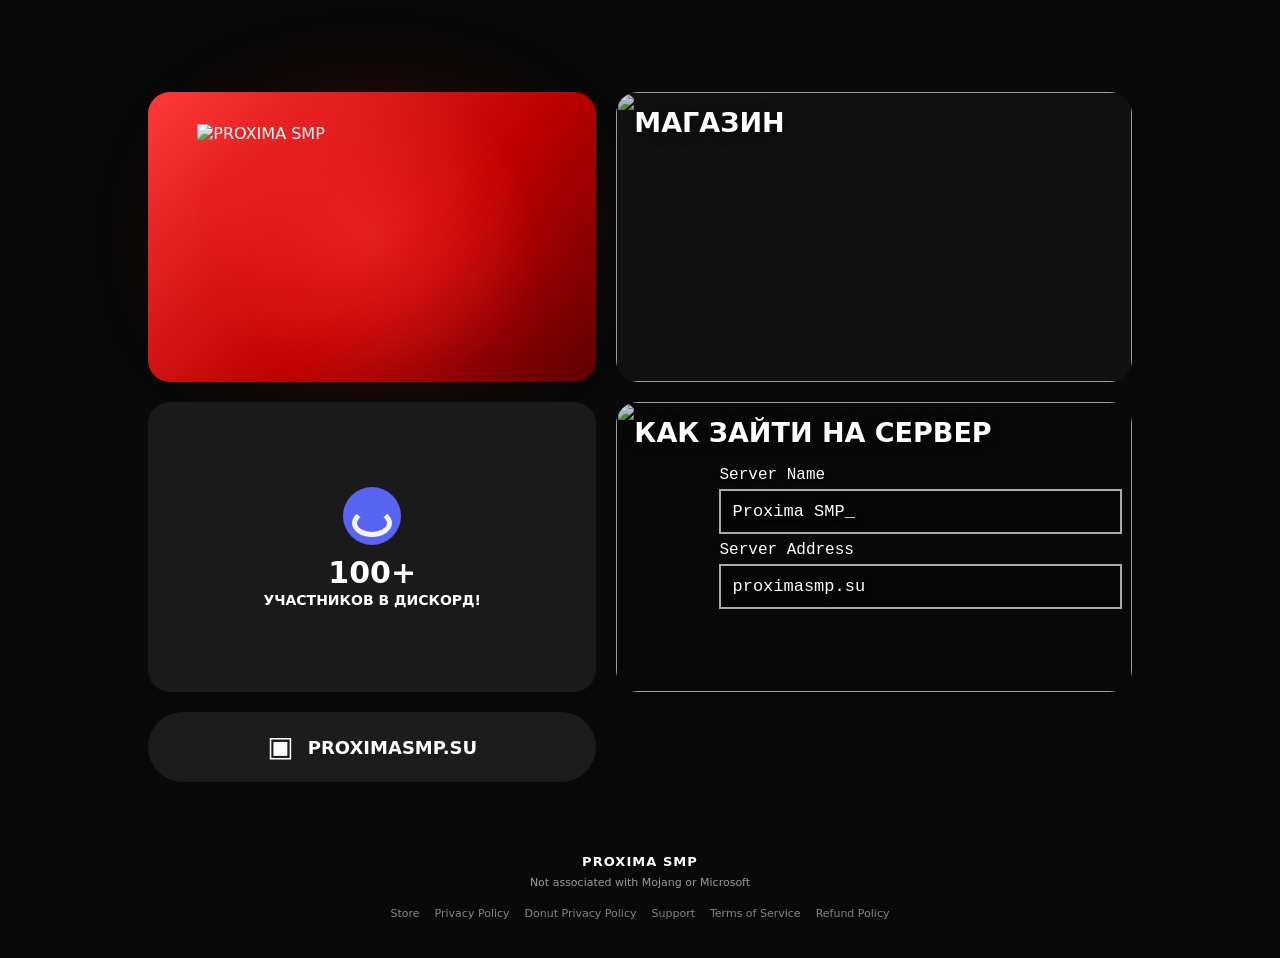
==== index.html @ 1c4277fa "Add files via upload" ====
<!doctype html>
<html lang="ru">
<head>
  <meta charset="UTF-8">
  <meta name="viewport" content="width=device-width, initial-scale=1.0">
  <title>PROXIMA SMP</title>
  <meta name="description" content="PROXIMA SMP — Minecraft сервер">
  <link rel="stylesheet" href="styles.css">
</head>
<body>
  <main class="page">
    <section class="grid">

      <a class="card brand-card" href="https://proximasmp.su" target="_blank" rel="noopener">
        <div class="brand-glow"></div>
        <img src="assets/planet.png" alt="PROXIMA SMP">
      </a>

      <a class="card store-card" href="https://boltovka.millida.trade" target="_blank" rel="noopener">
        <span class="tooltip">ПЕРЕЙТИ В МАГАЗИН</span>
        <img src="assets/store-bg.jpg" alt="">
        <div class="card-title">МАГАЗИН</div>
      </a>

      <a class="card discord-card" href="#" id="discordLink">
        <span class="tooltip">ЗАЙТИ В НАШ DISCORD</span>
        <div class="discord-icon">●</div>
        <div class="discord-number">100+</div>
        <div class="discord-text">УЧАСТНИКОВ В ДИСКОРД!</div>
      </a>

      <a class="copy-card" href="#" id="copyIp">
        <span class="tooltip">СКОПИРОВАТЬ IP СЕРВЕРА</span>
        <span class="copy-icon">▣</span>
        <span>PROXIMASMP.SU</span>
      </a>

      <a class="card join-card" href="https://www.youtube.com/" target="_blank" rel="noopener" id="joinLink">
        <span class="tooltip">КАК ЗАЙТИ НА СЕРВЕР</span>
        <img src="assets/join-bg.jpg" alt="">
        <div class="card-title">КАК ЗАЙТИ НА СЕРВЕР</div>
        <div class="join-overlay">
          <div class="minecraft-label">Server Name</div>
          <div class="minecraft-input">Proxima SMP_</div>
          <div class="minecraft-label">Server Address</div>
          <div class="minecraft-input">proximasmp.su</div>
        </div>
      </a>

    </section>

    <footer>
      <div class="footer-title">PROXIMA SMP</div>
      <div class="disclaimer">Not associated with Mojang or Microsoft</div>
      <nav>
        <a href="https://boltovka.millida.trade" target="_blank" rel="noopener">Store</a>
        <a href="#" onclick="return false;">Privacy Policy</a>
        <a href="#" onclick="return false;">Donut Privacy Policy</a>
        <a href="#" onclick="return false;">Support</a>
        <a href="#" onclick="return false;">Terms of Service</a>
        <a href="#" onclick="return false;">Refund Policy</a>
      </nav>
    </footer>
  </main>

  <div class="toast" id="toast">IP СКОПИРОВАН</div>
  <script src="script.js"></script>
</body>
</html>
---- styles.css ----
*{box-sizing:border-box}
html{scroll-behavior:smooth}
body{
  margin:0;
  min-height:100vh;
  background:#090909;
  color:#fff;
  font-family:Inter,ui-sans-serif,system-ui,-apple-system,BlinkMacSystemFont,"Segoe UI",sans-serif;
}
.page{
  width:min(984px,calc(100% - 32px));
  margin:0 auto;
  padding:92px 0 28px;
}
.grid{
  display:grid;
  grid-template-columns:1fr 1.15fr;
  gap:20px;
}
.card,.copy-card{
  position:relative;
  overflow:visible;
  border-radius:22px;
  text-decoration:none;
  color:#fff;
  transition:transform .22s ease,filter .22s ease,box-shadow .22s ease;
}
.card:hover,.copy-card:hover{
  transform:translateY(-4px);
  filter:brightness(1.06);
}
.card:hover .tooltip,.copy-card:hover .tooltip{
  opacity:1;
  transform:translate(-50%,0) scale(1);
}
.tooltip{
  position:absolute;
  z-index:20;
  left:50%;
  top:-48px;
  padding:10px 16px;
  border-radius:12px;
  background:#171717;
  border:1px solid rgba(255,255,255,.08);
  box-shadow:0 10px 30px rgba(0,0,0,.45);
  white-space:nowrap;
  font-size:13px;
  font-weight:800;
  letter-spacing:.02em;
  opacity:0;
  transform:translate(-50%,8px) scale(.96);
  pointer-events:none;
  transition:opacity .18s ease,transform .18s ease;
}
.tooltip:after{
  content:"";
  position:absolute;
  left:50%;
  bottom:-6px;
  width:11px;
  height:11px;
  background:#171717;
  border-right:1px solid rgba(255,255,255,.08);
  border-bottom:1px solid rgba(255,255,255,.08);
  transform:translateX(-50%) rotate(45deg);
}
.brand-card{
  height:290px;
  background:linear-gradient(135deg,#ff3b3b,#b90000 58%,#5c0000);
  display:flex;
  align-items:center;
  justify-content:center;
}
.brand-card:after{
  content:"";
  position:absolute;
  inset:0;
  border-radius:22px;
  background:radial-gradient(circle at 50% 50%,rgba(255,80,80,.35),transparent 62%);
  pointer-events:none;
}
.brand-glow{
  position:absolute;
  width:70%;
  height:70%;
  border-radius:50%;
  background:rgba(255,0,0,.35);
  filter:blur(60px);
}
.brand-card img{
  position:relative;
  width:78%;
  height:78%;
  object-fit:contain;
  z-index:1;
}
.store-card{
  height:290px;
  background:#111;
}
.store-card img,.join-card img{
  width:100%;
  height:100%;
  object-fit:cover;
  display:block;
  border-radius:22px;
  filter:brightness(.82);
}
.card-title{
  position:absolute;
  top:17px;
  left:18px;
  font-size:27px;
  line-height:1;
  font-weight:850;
  text-shadow:0 2px 12px rgba(0,0,0,.65);
}
.discord-card{
  height:290px;
  background:#1a1a1a;
  display:flex;
  flex-direction:column;
  align-items:center;
  justify-content:center;
  text-align:center;
}
.discord-icon{
  width:58px;height:58px;
  border-radius:50%;
  background:#5865f2;
  display:grid;
  place-items:center;
  font-size:0;
  margin-bottom:10px;
}
.discord-icon:after{
  content:"";
  width:30px;height:18px;
  border-radius:50%;
  border:5px solid white;
  border-top-color:transparent;
  opacity:.95;
}
.discord-number{font-size:30px;font-weight:900}
.discord-text{font-size:14px;font-weight:700;margin-top:2px}
.copy-card{
  height:70px;
  background:#1c1c1c;
  border-radius:35px;
  grid-column:1;
  display:flex;
  align-items:center;
  justify-content:center;
  gap:14px;
  font-size:18px;
  font-weight:850;
}
.copy-icon{font-size:28px;line-height:1}
.join-card{
  grid-column:2;
  grid-row:2;
  height:290px;
}
.join-overlay{
  position:absolute;
  left:20%;
  right:2%;
  top:57px;
  font-family:monospace;
  text-shadow:0 2px 5px #000;
}
.minecraft-label{
  font-size:16px;
  margin:7px 0 5px;
}
.minecraft-input{
  height:45px;
  padding:9px 11px;
  border:2px solid #aaa;
  background:#050505;
  font-size:17px;
  display:flex;
  align-items:center;
}
footer{
  text-align:center;
  padding:72px 0 10px;
  color:#9a9a9a;
}
.footer-title{
  color:#fff;
  font-size:13px;
  font-weight:800;
  letter-spacing:.08em;
}
.disclaimer{
  margin-top:7px;
  font-size:11px;
}
footer nav{
  margin-top:18px;
  display:flex;
  flex-wrap:wrap;
  justify-content:center;
  gap:7px 15px;
}
footer a{
  color:#858585;
  font-size:11px;
  text-decoration:none;
  transition:color .18s ease;
}
footer a:hover{color:#fff}
.toast{
  position:fixed;
  left:50%;
  bottom:24px;
  transform:translate(-50%,20px);
  padding:11px 16px;
  border-radius:12px;
  background:#191919;
  border:1px solid rgba(255,255,255,.08);
  opacity:0;
  pointer-events:none;
  transition:.2s ease;
  font-size:12px;
  font-weight:800;
}
.toast.show{opacity:1;transform:translate(-50%,0)}
@media(max-width:760px){
  .page{padding-top:48px;width:min(100% - 22px,520px)}
  .grid{grid-template-columns:1fr;gap:14px}
  .brand-card,.store-card,.discord-card,.join-card{height:240px}
  .copy-card{grid-column:auto;height:62px}
  .join-card{grid-column:auto;grid-row:auto}
  .card-title{font-size:23px}
  .tooltip{top:-43px;font-size:11px}
  .join-overlay{left:12%;right:4%}
}
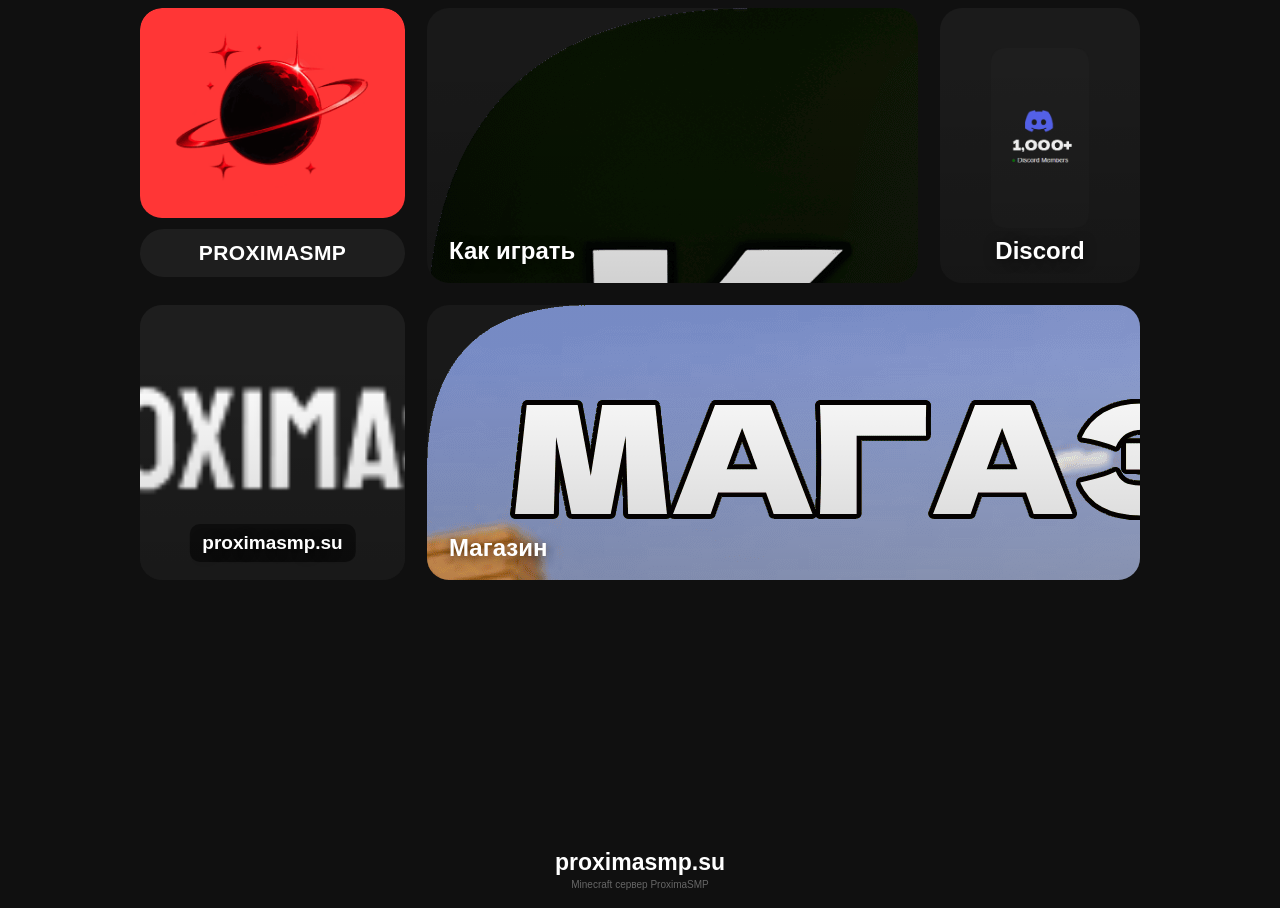
==== commit 83588b48: "Add files via upload" ====
--- a/index.html
+++ b/index.html
@@ -3,67 +3,82 @@
 <head>
   <meta charset="UTF-8">
   <meta name="viewport" content="width=device-width, initial-scale=1.0">
-  <title>PROXIMA SMP</title>
-  <meta name="description" content="PROXIMA SMP — Minecraft сервер">
-  <link rel="stylesheet" href="styles.css">
+  <title>ProximaSMP</title>
+  <meta name="description" content="ProximaSMP — Minecraft сервер">
+  <link rel="stylesheet" href="style.css">
 </head>
 <body>
   <main class="page">
     <section class="grid">
+      <!-- Логотип/ава: НЕ кликабельная -->
+      <div class="avatar-card">
+        <img src="assets/avatar.png" alt="ProximaSMP" class="avatar">
+        <div class="server-name">PROXIMASMP</div>
+      </div>
 
-      <a class="card brand-card" href="https://proximasmp.su" target="_blank" rel="noopener">
-        <div class="brand-glow"></div>
-        <img src="assets/planet.png" alt="PROXIMA SMP">
+      <!-- Как играть -->
+      <a class="card wide hover-card" href="https://www.youtube.com/@proximamc" target="_blank" rel="noopener">
+        <img src="assets/how-to-play.png" alt="Как играть">
+        <span class="hover-comment">▶ Как играть на ProximaSMP</span>
+        <span class="card-title">Как играть</span>
       </a>
 
-      <a class="card store-card" href="https://boltovka.millida.trade" target="_blank" rel="noopener">
-        <span class="tooltip">ПЕРЕЙТИ В МАГАЗИН</span>
-        <img src="assets/store-bg.jpg" alt="">
-        <div class="card-title">МАГАЗИН</div>
+      <!-- Discord -->
+      <a class="card discord-card hover-card" href="https://discord.gg/3hXqDZ5uQR" target="_blank" rel="noopener">
+        <img src="assets/discord.png" alt="Discord">
+        <span class="hover-comment">💬 Присоединиться к Discord</span>
+        <span class="discord-label">Discord</span>
       </a>
 
-      <a class="card discord-card" href="#" id="discordLink">
-        <span class="tooltip">ЗАЙТИ В НАШ DISCORD</span>
-        <div class="discord-icon">●</div>
-        <div class="discord-number">100+</div>
-        <div class="discord-text">УЧАСТНИКОВ В ДИСКОРД!</div>
+      <!-- IP / копирование -->
+      <button class="card ip-card hover-card" id="copyIp" type="button" aria-label="Скопировать IP ProximaSMP">
+        <img src="assets/ip.png" alt="Скопировать IP">
+        <span class="hover-comment">📋 Нажми, чтобы скопировать IP</span>
+        <span class="copy-status" id="copyStatus">proximasmp.su</span>
+      </button>
+
+      <!-- Магазин -->
+      <a class="card shop-card hover-card" href="shop.html">
+        <img src="assets/shop.png" alt="Магазин ProximaSMP">
+        <span class="hover-comment">🛒 Открыть магазин</span>
+        <span class="card-title">Магазин</span>
       </a>
-
-      <a class="copy-card" href="#" id="copyIp">
-        <span class="tooltip">СКОПИРОВАТЬ IP СЕРВЕРА</span>
-        <span class="copy-icon">▣</span>
-        <span>PROXIMASMP.SU</span>
-      </a>
-
-      <a class="card join-card" href="https://www.youtube.com/" target="_blank" rel="noopener" id="joinLink">
-        <span class="tooltip">КАК ЗАЙТИ НА СЕРВЕР</span>
-        <img src="assets/join-bg.jpg" alt="">
-        <div class="card-title">КАК ЗАЙТИ НА СЕРВЕР</div>
-        <div class="join-overlay">
-          <div class="minecraft-label">Server Name</div>
-          <div class="minecraft-input">Proxima SMP_</div>
-          <div class="minecraft-label">Server Address</div>
-          <div class="minecraft-input">proximasmp.su</div>
-        </div>
-      </a>
-
     </section>
 
     <footer>
-      <div class="footer-title">PROXIMA SMP</div>
-      <div class="disclaimer">Not associated with Mojang or Microsoft</div>
-      <nav>
-        <a href="https://boltovka.millida.trade" target="_blank" rel="noopener">Store</a>
-        <a href="#" onclick="return false;">Privacy Policy</a>
-        <a href="#" onclick="return false;">Donut Privacy Policy</a>
-        <a href="#" onclick="return false;">Support</a>
-        <a href="#" onclick="return false;">Terms of Service</a>
-        <a href="#" onclick="return false;">Refund Policy</a>
-      </nav>
+      <div class="footer-brand">proximasmp.su</div>
+      <div class="footer-note">Minecraft сервер ProximaSMP</div>
     </footer>
   </main>
 
-  <div class="toast" id="toast">IP СКОПИРОВАН</div>
-  <script src="script.js"></script>
+  <script>
+    const button = document.getElementById('copyIp');
+    const status = document.getElementById('copyStatus');
+
+    button.addEventListener('click', async () => {
+      const ip = 'proximasmp.su';
+      try {
+        await navigator.clipboard.writeText(ip);
+        status.textContent = 'Скопировано ✓';
+        button.classList.add('copied');
+      } catch {
+        // Fallback for browsers where Clipboard API is unavailable.
+        const area = document.createElement('textarea');
+        area.value = ip;
+        area.style.position = 'fixed';
+        area.style.opacity = '0';
+        document.body.appendChild(area);
+        area.select();
+        document.execCommand('copy');
+        area.remove();
+        status.textContent = 'Скопировано ✓';
+        button.classList.add('copied');
+      }
+      setTimeout(() => {
+        status.textContent = ip;
+        button.classList.remove('copied');
+      }, 1800);
+    });
+  </script>
 </body>
 </html>
--- a/style.css
+++ b/style.css
@@ -0,0 +1,319 @@
+* {
+  box-sizing: border-box;
+}
+
+:root {
+  --bg: #101010;
+  --panel: #1b1b1b;
+  --text: #fff;
+  --muted: #8c8c8c;
+  --radius: 22px;
+}
+
+html, body {
+  margin: 0;
+  min-height: 100%;
+  background: var(--bg);
+  color: var(--text);
+  font-family: Arial, Helvetica, sans-serif;
+}
+
+body {
+  overflow-x: hidden;
+}
+
+.page {
+  width: min(1000px, calc(100% - 32px));
+  margin: 8px auto 0;
+  min-height: 100vh;
+  display: flex;
+  flex-direction: column;
+}
+
+.grid {
+  display: grid;
+  grid-template-columns: 265px 1fr 200px;
+  grid-template-rows: 275px 275px;
+  gap: 22px;
+}
+
+.card,
+.avatar-card {
+  position: relative;
+  overflow: hidden;
+  border-radius: var(--radius);
+}
+
+.card {
+  display: block;
+  border: 0;
+  padding: 0;
+  cursor: pointer;
+  background: #191919;
+  color: #fff;
+  text-decoration: none;
+}
+
+.avatar-card {
+  background: transparent;
+}
+
+.avatar {
+  display: block;
+  width: 100%;
+  height: 210px;
+  object-fit: cover;
+  border-radius: var(--radius);
+}
+
+.server-name {
+  height: 48px;
+  margin-top: 11px;
+  border-radius: 28px;
+  background: #1e1e1e;
+  display: flex;
+  align-items: center;
+  justify-content: center;
+  font-size: 21px;
+  font-weight: 800;
+  letter-spacing: .4px;
+}
+
+.wide {
+  grid-column: 2;
+  grid-row: 1;
+}
+
+.discord-card {
+  grid-column: 3;
+  grid-row: 1;
+  background: #1b1b1b;
+}
+
+.discord-card img {
+  width: 100%;
+  height: 100%;
+  object-fit: contain;
+  padding: 40px 20px 55px;
+}
+
+.ip-card {
+  grid-column: 1 / span 1;
+  grid-row: 2;
+  background: #181818;
+}
+
+.ip-card img {
+  width: 100%;
+  height: 100%;
+  object-fit: cover;
+}
+
+.shop-card {
+  grid-column: 2 / span 2;
+  grid-row: 2;
+}
+
+.card > img {
+  transition: transform .45s cubic-bezier(.2,.75,.25,1), filter .45s ease;
+}
+
+.hover-card::after {
+  content: "";
+  position: absolute;
+  inset: 0;
+  background: linear-gradient(180deg, rgba(0,0,0,.02) 20%, rgba(0,0,0,.72) 100%);
+  opacity: .25;
+  transition: opacity .35s ease;
+  pointer-events: none;
+}
+
+.hover-card:hover > img {
+  transform: scale(1.065);
+  filter: brightness(.72) saturate(1.12);
+}
+
+.hover-card:hover::after {
+  opacity: .82;
+}
+
+.hover-comment {
+  position: absolute;
+  left: 50%;
+  top: 12px;
+  z-index: 4;
+  transform: translate(-50%, -18px);
+  opacity: 0;
+  width: max-content;
+  max-width: calc(100% - 28px);
+  padding: 9px 13px;
+  border-radius: 11px;
+  background: rgba(12,12,12,.9);
+  border: 1px solid rgba(255,255,255,.1);
+  box-shadow: 0 9px 25px rgba(0,0,0,.35);
+  font-size: 14px;
+  font-weight: 700;
+  text-align: center;
+  transition: opacity .28s ease, transform .28s ease;
+  pointer-events: none;
+}
+
+.hover-card:hover .hover-comment {
+  opacity: 1;
+  transform: translate(-50%, 0);
+}
+
+.card-title,
+.discord-label,
+.copy-status {
+  position: absolute;
+  z-index: 3;
+  left: 22px;
+  bottom: 18px;
+  font-size: 24px;
+  font-weight: 800;
+  text-shadow: 0 2px 12px rgba(0,0,0,.6);
+}
+
+.discord-label {
+  left: 50%;
+  transform: translateX(-50%);
+  white-space: nowrap;
+  bottom: 18px;
+}
+
+.copy-status {
+  left: 50%;
+  transform: translateX(-50%);
+  bottom: 18px;
+  font-size: 19px;
+  background: rgba(0,0,0,.5);
+  padding: 8px 13px;
+  border-radius: 10px;
+}
+
+.ip-card.copied {
+  outline: 2px solid rgba(255,255,255,.65);
+}
+
+footer {
+  margin-top: auto;
+  padding: 230px 0 18px;
+  text-align: center;
+}
+
+.footer-brand {
+  font-size: 23px;
+  font-weight: 800;
+}
+
+.footer-note {
+  margin-top: 3px;
+  color: #666;
+  font-size: 10px;
+}
+
+.shop-page {
+  width: min(1000px, calc(100% - 32px));
+  min-height: 100vh;
+  margin: 0 auto;
+  padding: 28px 0;
+}
+
+.back {
+  color: #fff;
+  text-decoration: none;
+  font-weight: 700;
+  opacity: .8;
+}
+
+.empty-shop {
+  min-height: 70vh;
+  display: grid;
+  place-content: center;
+  text-align: center;
+}
+
+.empty-icon {
+  font-size: 56px;
+}
+
+.empty-shop h1 {
+  margin: 12px 0 8px;
+}
+
+.empty-shop p {
+  color: #888;
+}
+
+@media (max-width: 820px) {
+  .page {
+    width: min(680px, calc(100% - 20px));
+  }
+
+  .grid {
+    grid-template-columns: 1fr 1fr;
+    grid-template-rows: auto;
+  }
+
+  .avatar-card {
+    grid-column: 1;
+    grid-row: 1;
+  }
+
+  .wide {
+    grid-column: 2;
+    grid-row: 1;
+    min-height: 260px;
+  }
+
+  .discord-card {
+    grid-column: 1;
+    grid-row: 2;
+    min-height: 260px;
+  }
+
+  .ip-card {
+    grid-column: 2;
+    grid-row: 2;
+    min-height: 260px;
+  }
+
+  .shop-card {
+    grid-column: 1 / span 2;
+    grid-row: 3;
+    min-height: 320px;
+  }
+
+  footer {
+    padding-top: 90px;
+  }
+}
+
+@media (max-width: 560px) {
+  .grid {
+    display: flex;
+    flex-direction: column;
+  }
+
+  .avatar-card,
+  .card {
+    min-height: 230px;
+  }
+
+  .avatar {
+    height: 230px;
+  }
+
+  .server-name {
+    margin-bottom: 0;
+  }
+
+  .discord-card img {
+    padding: 25px 50px 55px;
+  }
+
+  footer {
+    padding-top: 65px;
+  }
+}
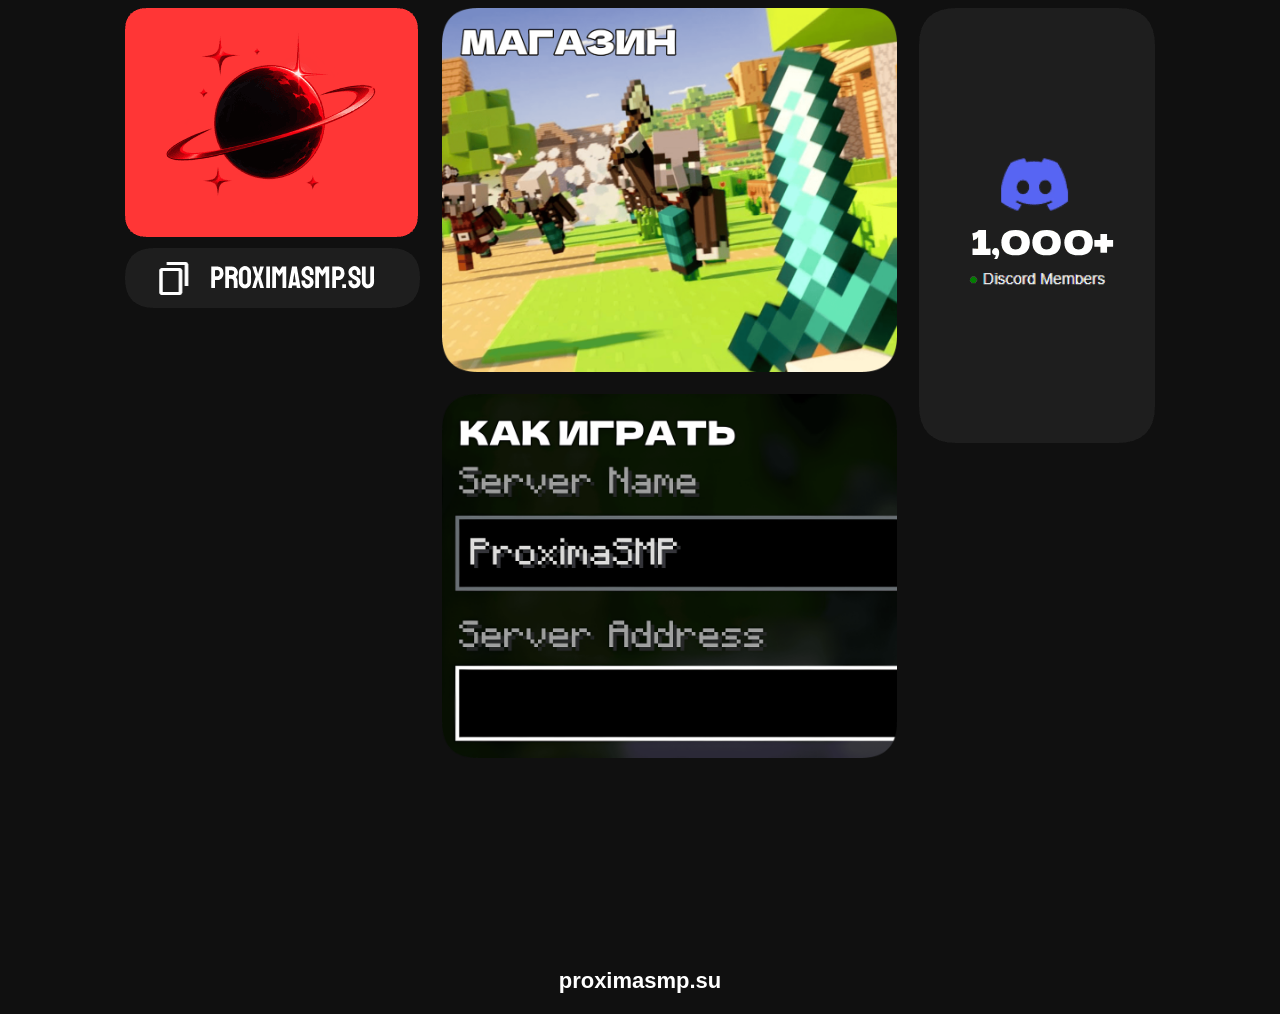
==== commit 5dfa9962: "Add files via upload" ====
--- a/index.html
+++ b/index.html
@@ -1,84 +1,6 @@
-<!doctype html>
-<html lang="ru">
-<head>
-  <meta charset="UTF-8">
-  <meta name="viewport" content="width=device-width, initial-scale=1.0">
-  <title>ProximaSMP</title>
-  <meta name="description" content="ProximaSMP — Minecraft сервер">
-  <link rel="stylesheet" href="style.css">
-</head>
-<body>
-  <main class="page">
-    <section class="grid">
-      <!-- Логотип/ава: НЕ кликабельная -->
-      <div class="avatar-card">
-        <img src="assets/avatar.png" alt="ProximaSMP" class="avatar">
-        <div class="server-name">PROXIMASMP</div>
-      </div>
-
-      <!-- Как играть -->
-      <a class="card wide hover-card" href="https://www.youtube.com/@proximamc" target="_blank" rel="noopener">
-        <img src="assets/how-to-play.png" alt="Как играть">
-        <span class="hover-comment">▶ Как играть на ProximaSMP</span>
-        <span class="card-title">Как играть</span>
-      </a>
-
-      <!-- Discord -->
-      <a class="card discord-card hover-card" href="https://discord.gg/3hXqDZ5uQR" target="_blank" rel="noopener">
-        <img src="assets/discord.png" alt="Discord">
-        <span class="hover-comment">💬 Присоединиться к Discord</span>
-        <span class="discord-label">Discord</span>
-      </a>
-
-      <!-- IP / копирование -->
-      <button class="card ip-card hover-card" id="copyIp" type="button" aria-label="Скопировать IP ProximaSMP">
-        <img src="assets/ip.png" alt="Скопировать IP">
-        <span class="hover-comment">📋 Нажми, чтобы скопировать IP</span>
-        <span class="copy-status" id="copyStatus">proximasmp.su</span>
-      </button>
-
-      <!-- Магазин -->
-      <a class="card shop-card hover-card" href="shop.html">
-        <img src="assets/shop.png" alt="Магазин ProximaSMP">
-        <span class="hover-comment">🛒 Открыть магазин</span>
-        <span class="card-title">Магазин</span>
-      </a>
-    </section>
-
-    <footer>
-      <div class="footer-brand">proximasmp.su</div>
-      <div class="footer-note">Minecraft сервер ProximaSMP</div>
-    </footer>
-  </main>
-
-  <script>
-    const button = document.getElementById('copyIp');
-    const status = document.getElementById('copyStatus');
-
-    button.addEventListener('click', async () => {
-      const ip = 'proximasmp.su';
-      try {
-        await navigator.clipboard.writeText(ip);
-        status.textContent = 'Скопировано ✓';
-        button.classList.add('copied');
-      } catch {
-        // Fallback for browsers where Clipboard API is unavailable.
-        const area = document.createElement('textarea');
-        area.value = ip;
-        area.style.position = 'fixed';
-        area.style.opacity = '0';
-        document.body.appendChild(area);
-        area.select();
-        document.execCommand('copy');
-        area.remove();
-        status.textContent = 'Скопировано ✓';
-        button.classList.add('copied');
-      }
-      setTimeout(() => {
-        status.textContent = ip;
-        button.classList.remove('copied');
-      }, 1800);
-    });
-  </script>
-</body>
-</html>
+<!doctype html><html lang="ru"><head><meta charset="UTF-8"><meta name="viewport" content="width=device-width,initial-scale=1.0"><title>ProximaSMP</title><link rel="stylesheet" href="style.css"></head><body><main><div class="layout">
+<div class="left"><img class="ava" src="assets/ава.png" alt="ProximaSMP"><button class="ip action" id="copy"><img src="assets/айпи.png" alt="Скопировать IP"><span class="comment">Нажми, чтобы скопировать IP</span></button></div>
+<a class="tile shop" href="shop.html"><img src="assets/магазин.png" alt="Магазин"><span class="comment">Открыть магазин</span></a>
+<a class="tile discord" href="https://discord.gg/3hXqDZ5uQR" target="_blank" rel="noopener"><img src="assets/дискорд.png" alt="Discord"><span class="comment">Присоединиться к Discord</span></a>
+<a class="tile how" href="https://www.youtube.com/@proximamc" target="_blank" rel="noopener"><img src="assets/как играть.png" alt="Как играть"><span class="comment">Посмотреть, как играть</span></a>
+</div><footer>proximasmp.su</footer></main><script>const b=document.getElementById('copy');b.onclick=async()=>{try{await navigator.clipboard.writeText('proximasmp.su')}catch(e){const x=document.createElement('textarea');x.value='proximasmp.su';document.body.appendChild(x);x.select();document.execCommand('copy');x.remove()}b.classList.add('done');setTimeout(()=>b.classList.remove('done'),1500)}</script></body></html>
--- a/style.css
+++ b/style.css
@@ -1,319 +1 @@
-* {
-  box-sizing: border-box;
-}
-
-:root {
-  --bg: #101010;
-  --panel: #1b1b1b;
-  --text: #fff;
-  --muted: #8c8c8c;
-  --radius: 22px;
-}
-
-html, body {
-  margin: 0;
-  min-height: 100%;
-  background: var(--bg);
-  color: var(--text);
-  font-family: Arial, Helvetica, sans-serif;
-}
-
-body {
-  overflow-x: hidden;
-}
-
-.page {
-  width: min(1000px, calc(100% - 32px));
-  margin: 8px auto 0;
-  min-height: 100vh;
-  display: flex;
-  flex-direction: column;
-}
-
-.grid {
-  display: grid;
-  grid-template-columns: 265px 1fr 200px;
-  grid-template-rows: 275px 275px;
-  gap: 22px;
-}
-
-.card,
-.avatar-card {
-  position: relative;
-  overflow: hidden;
-  border-radius: var(--radius);
-}
-
-.card {
-  display: block;
-  border: 0;
-  padding: 0;
-  cursor: pointer;
-  background: #191919;
-  color: #fff;
-  text-decoration: none;
-}
-
-.avatar-card {
-  background: transparent;
-}
-
-.avatar {
-  display: block;
-  width: 100%;
-  height: 210px;
-  object-fit: cover;
-  border-radius: var(--radius);
-}
-
-.server-name {
-  height: 48px;
-  margin-top: 11px;
-  border-radius: 28px;
-  background: #1e1e1e;
-  display: flex;
-  align-items: center;
-  justify-content: center;
-  font-size: 21px;
-  font-weight: 800;
-  letter-spacing: .4px;
-}
-
-.wide {
-  grid-column: 2;
-  grid-row: 1;
-}
-
-.discord-card {
-  grid-column: 3;
-  grid-row: 1;
-  background: #1b1b1b;
-}
-
-.discord-card img {
-  width: 100%;
-  height: 100%;
-  object-fit: contain;
-  padding: 40px 20px 55px;
-}
-
-.ip-card {
-  grid-column: 1 / span 1;
-  grid-row: 2;
-  background: #181818;
-}
-
-.ip-card img {
-  width: 100%;
-  height: 100%;
-  object-fit: cover;
-}
-
-.shop-card {
-  grid-column: 2 / span 2;
-  grid-row: 2;
-}
-
-.card > img {
-  transition: transform .45s cubic-bezier(.2,.75,.25,1), filter .45s ease;
-}
-
-.hover-card::after {
-  content: "";
-  position: absolute;
-  inset: 0;
-  background: linear-gradient(180deg, rgba(0,0,0,.02) 20%, rgba(0,0,0,.72) 100%);
-  opacity: .25;
-  transition: opacity .35s ease;
-  pointer-events: none;
-}
-
-.hover-card:hover > img {
-  transform: scale(1.065);
-  filter: brightness(.72) saturate(1.12);
-}
-
-.hover-card:hover::after {
-  opacity: .82;
-}
-
-.hover-comment {
-  position: absolute;
-  left: 50%;
-  top: 12px;
-  z-index: 4;
-  transform: translate(-50%, -18px);
-  opacity: 0;
-  width: max-content;
-  max-width: calc(100% - 28px);
-  padding: 9px 13px;
-  border-radius: 11px;
-  background: rgba(12,12,12,.9);
-  border: 1px solid rgba(255,255,255,.1);
-  box-shadow: 0 9px 25px rgba(0,0,0,.35);
-  font-size: 14px;
-  font-weight: 700;
-  text-align: center;
-  transition: opacity .28s ease, transform .28s ease;
-  pointer-events: none;
-}
-
-.hover-card:hover .hover-comment {
-  opacity: 1;
-  transform: translate(-50%, 0);
-}
-
-.card-title,
-.discord-label,
-.copy-status {
-  position: absolute;
-  z-index: 3;
-  left: 22px;
-  bottom: 18px;
-  font-size: 24px;
-  font-weight: 800;
-  text-shadow: 0 2px 12px rgba(0,0,0,.6);
-}
-
-.discord-label {
-  left: 50%;
-  transform: translateX(-50%);
-  white-space: nowrap;
-  bottom: 18px;
-}
-
-.copy-status {
-  left: 50%;
-  transform: translateX(-50%);
-  bottom: 18px;
-  font-size: 19px;
-  background: rgba(0,0,0,.5);
-  padding: 8px 13px;
-  border-radius: 10px;
-}
-
-.ip-card.copied {
-  outline: 2px solid rgba(255,255,255,.65);
-}
-
-footer {
-  margin-top: auto;
-  padding: 230px 0 18px;
-  text-align: center;
-}
-
-.footer-brand {
-  font-size: 23px;
-  font-weight: 800;
-}
-
-.footer-note {
-  margin-top: 3px;
-  color: #666;
-  font-size: 10px;
-}
-
-.shop-page {
-  width: min(1000px, calc(100% - 32px));
-  min-height: 100vh;
-  margin: 0 auto;
-  padding: 28px 0;
-}
-
-.back {
-  color: #fff;
-  text-decoration: none;
-  font-weight: 700;
-  opacity: .8;
-}
-
-.empty-shop {
-  min-height: 70vh;
-  display: grid;
-  place-content: center;
-  text-align: center;
-}
-
-.empty-icon {
-  font-size: 56px;
-}
-
-.empty-shop h1 {
-  margin: 12px 0 8px;
-}
-
-.empty-shop p {
-  color: #888;
-}
-
-@media (max-width: 820px) {
-  .page {
-    width: min(680px, calc(100% - 20px));
-  }
-
-  .grid {
-    grid-template-columns: 1fr 1fr;
-    grid-template-rows: auto;
-  }
-
-  .avatar-card {
-    grid-column: 1;
-    grid-row: 1;
-  }
-
-  .wide {
-    grid-column: 2;
-    grid-row: 1;
-    min-height: 260px;
-  }
-
-  .discord-card {
-    grid-column: 1;
-    grid-row: 2;
-    min-height: 260px;
-  }
-
-  .ip-card {
-    grid-column: 2;
-    grid-row: 2;
-    min-height: 260px;
-  }
-
-  .shop-card {
-    grid-column: 1 / span 2;
-    grid-row: 3;
-    min-height: 320px;
-  }
-
-  footer {
-    padding-top: 90px;
-  }
-}
-
-@media (max-width: 560px) {
-  .grid {
-    display: flex;
-    flex-direction: column;
-  }
-
-  .avatar-card,
-  .card {
-    min-height: 230px;
-  }
-
-  .avatar {
-    height: 230px;
-  }
-
-  .server-name {
-    margin-bottom: 0;
-  }
-
-  .discord-card img {
-    padding: 25px 50px 55px;
-  }
-
-  footer {
-    padding-top: 65px;
-  }
-}
+*{box-sizing:border-box}html,body{margin:0;background:#101010;color:#fff;font-family:Arial,sans-serif}main{width:min(1030px,calc(100% - 24px));margin:8px auto}.layout{display:grid;grid-template-columns:295px minmax(0,488px) 236px;grid-template-areas:"left shop discord" "left how discord";gap:22px;align-items:start}.left{grid-area:left;display:flex;flex-direction:column;gap:11px}.ava{display:block;width:293px;height:229px;max-width:100%;object-fit:contain}.action,.tile{position:relative;border:0;padding:0;background:none;text-decoration:none;color:#fff;display:block;cursor:pointer}.ip{width:295px;height:60px;max-width:100%}.ip img{width:100%;height:100%;display:block;object-fit:contain}.shop{grid-area:shop}.how{grid-area:how}.discord{grid-area:discord}.tile img{display:block;width:100%;height:auto;object-fit:contain;transition:transform .32s ease,filter .32s ease}.tile:hover img,.ip:hover img{transform:translateY(-3px) scale(1.018);filter:brightness(.78)}.comment{position:absolute;left:50%;bottom:calc(100% + 9px);z-index:20;transform:translate(-50%,8px);opacity:0;visibility:hidden;white-space:nowrap;background:#1e1e1e;color:#fff;border-radius:10px;padding:9px 13px;font-size:14px;font-weight:700;box-shadow:0 8px 25px #0009;border:1px solid #ffffff16;transition:opacity .2s,transform .2s,visibility .2s;pointer-events:none}.tile:hover .comment,.ip:hover .comment{opacity:1;visibility:visible;transform:translate(-50%,0)}.done:after{content:'Скопировано ✓';position:absolute;left:50%;bottom:calc(100% + 9px);transform:translateX(-50%);z-index:21;background:#1e1e1e;border-radius:10px;padding:9px 13px;font-size:14px;font-weight:700;white-space:nowrap}.done .comment{display:none}footer{text-align:center;color:#fff;font-weight:800;font-size:22px;margin:210px 0 20px}.shop-page{min-height:100vh;padding:25px}.shop-page a{color:#fff;text-decoration:none;font-weight:700}.shop-page h1{margin-top:80px}.shop-page p{color:#888}@media(max-width:900px){.layout{grid-template-columns:1fr 1fr;grid-template-areas:"left discord" "shop how"}.left{width:100%}.ava,.ip{width:100%;height:auto}.discord img,.shop img,.how img{width:100%;height:auto}footer{margin-top:80px}}@media(max-width:560px){.layout{display:flex;flex-direction:column}.left,.tile{width:100%}.ava{width:100%;height:auto}.ip{width:100%;height:auto}.comment{font-size:12px;white-space:normal;text-align:center;max-width:90%}}
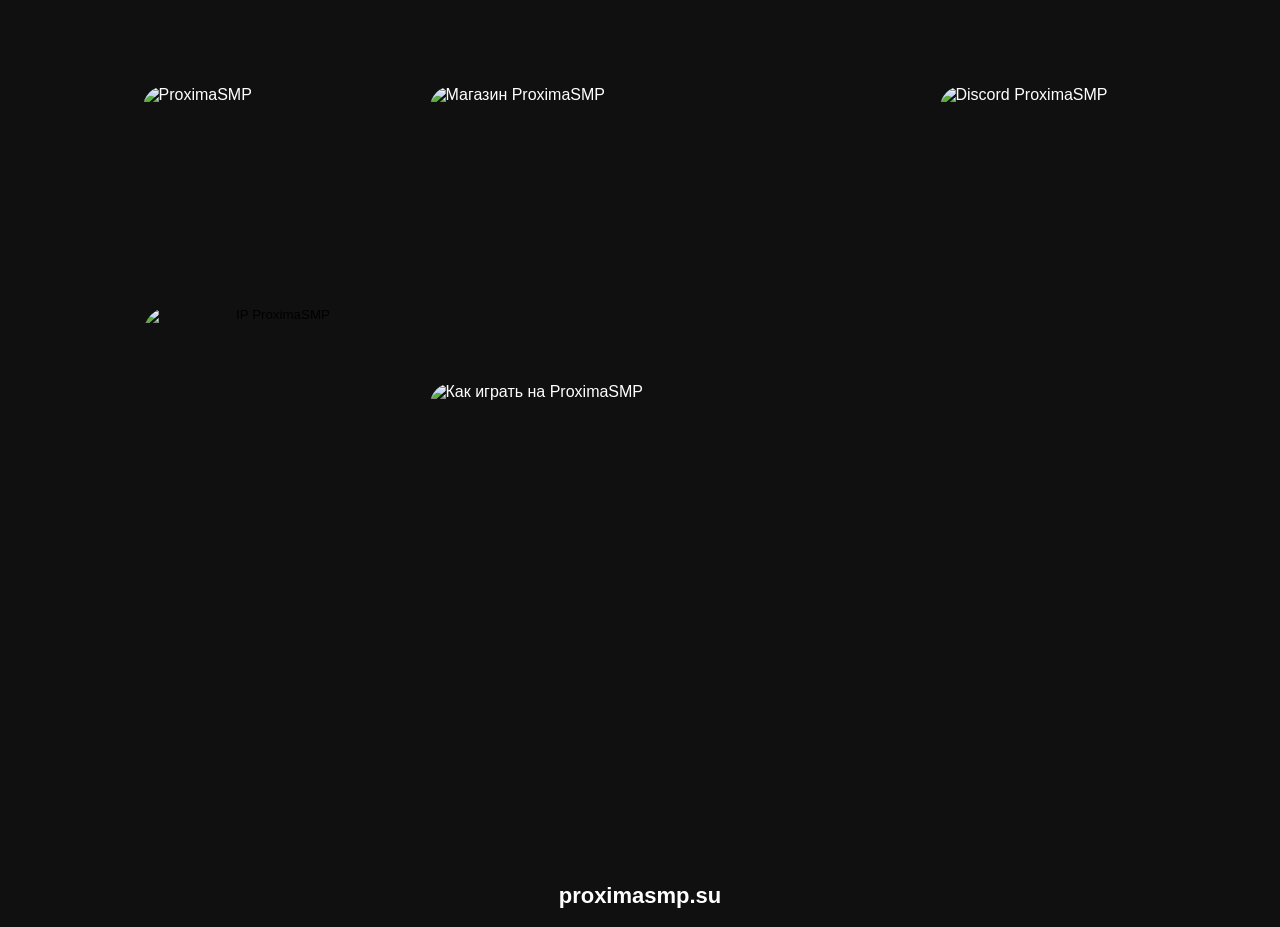
==== commit 97fc4abc: "Add files via upload" ====
--- a/index.html
+++ b/index.html
@@ -1,6 +1,48 @@
-<!doctype html><html lang="ru"><head><meta charset="UTF-8"><meta name="viewport" content="width=device-width,initial-scale=1.0"><title>ProximaSMP</title><link rel="stylesheet" href="style.css"></head><body><main><div class="layout">
-<div class="left"><img class="ava" src="assets/ава.png" alt="ProximaSMP"><button class="ip action" id="copy"><img src="assets/айпи.png" alt="Скопировать IP"><span class="comment">Нажми, чтобы скопировать IP</span></button></div>
-<a class="tile shop" href="shop.html"><img src="assets/магазин.png" alt="Магазин"><span class="comment">Открыть магазин</span></a>
-<a class="tile discord" href="https://discord.gg/3hXqDZ5uQR" target="_blank" rel="noopener"><img src="assets/дискорд.png" alt="Discord"><span class="comment">Присоединиться к Discord</span></a>
-<a class="tile how" href="https://www.youtube.com/@proximamc" target="_blank" rel="noopener"><img src="assets/как играть.png" alt="Как играть"><span class="comment">Посмотреть, как играть</span></a>
-</div><footer>proximasmp.su</footer></main><script>const b=document.getElementById('copy');b.onclick=async()=>{try{await navigator.clipboard.writeText('proximasmp.su')}catch(e){const x=document.createElement('textarea');x.value='proximasmp.su';document.body.appendChild(x);x.select();document.execCommand('copy');x.remove()}b.classList.add('done');setTimeout(()=>b.classList.remove('done'),1500)}</script></body></html>+<!doctype html>
+<html lang="ru">
+<head>
+<meta charset="UTF-8"><meta name="viewport" content="width=device-width,initial-scale=1.0">
+<title>ProximaSMP</title><link rel="stylesheet" href="style.css">
+</head>
+<body>
+<main class="page">
+  <div class="layout">
+    <div class="left-col">
+      <div class="avatar-wrap">
+        <img src="assets/ава.png" alt="ProximaSMP">
+      </div>
+      <button class="ip-card interactive" id="copyIp" type="button">
+        <img src="assets/айпи.png" alt="IP ProximaSMP">
+        <span class="comment">Нажми, чтобы скопировать IP</span>
+      </button>
+    </div>
+
+    <a class="tile shop interactive" href="shop.html">
+      <img src="assets/магазин.png" alt="Магазин ProximaSMP">
+      <span class="comment">Открыть магазин</span>
+    </a>
+
+    <a class="tile discord interactive" href="https://discord.gg/3hXqDZ5uQR" target="_blank" rel="noopener">
+      <img src="assets/дискорд.png" alt="Discord ProximaSMP">
+      <span class="comment">Присоединиться к Discord</span>
+    </a>
+
+    <a class="tile how interactive" href="https://www.youtube.com/@proximamc" target="_blank" rel="noopener">
+      <img src="assets/как играть.png" alt="Как играть на ProximaSMP">
+      <span class="comment">Посмотреть, как играть</span>
+    </a>
+  </div>
+  <footer>proximasmp.su</footer>
+</main>
+<script>
+const btn=document.getElementById('copyIp');
+btn.addEventListener('click',async()=>{
+  const ip='proximasmp.su';
+  try{await navigator.clipboard.writeText(ip)}catch(e){
+    const t=document.createElement('textarea');t.value=ip;t.style.position='fixed';t.style.opacity='0';document.body.appendChild(t);t.select();document.execCommand('copy');t.remove();
+  }
+  btn.classList.add('copied');
+  setTimeout(()=>btn.classList.remove('copied'),1600);
+});
+</script>
+</body></html>
--- a/style.css
+++ b/style.css
@@ -1 +1,50 @@
-*{box-sizing:border-box}html,body{margin:0;background:#101010;color:#fff;font-family:Arial,sans-serif}main{width:min(1030px,calc(100% - 24px));margin:8px auto}.layout{display:grid;grid-template-columns:295px minmax(0,488px) 236px;grid-template-areas:"left shop discord" "left how discord";gap:22px;align-items:start}.left{grid-area:left;display:flex;flex-direction:column;gap:11px}.ava{display:block;width:293px;height:229px;max-width:100%;object-fit:contain}.action,.tile{position:relative;border:0;padding:0;background:none;text-decoration:none;color:#fff;display:block;cursor:pointer}.ip{width:295px;height:60px;max-width:100%}.ip img{width:100%;height:100%;display:block;object-fit:contain}.shop{grid-area:shop}.how{grid-area:how}.discord{grid-area:discord}.tile img{display:block;width:100%;height:auto;object-fit:contain;transition:transform .32s ease,filter .32s ease}.tile:hover img,.ip:hover img{transform:translateY(-3px) scale(1.018);filter:brightness(.78)}.comment{position:absolute;left:50%;bottom:calc(100% + 9px);z-index:20;transform:translate(-50%,8px);opacity:0;visibility:hidden;white-space:nowrap;background:#1e1e1e;color:#fff;border-radius:10px;padding:9px 13px;font-size:14px;font-weight:700;box-shadow:0 8px 25px #0009;border:1px solid #ffffff16;transition:opacity .2s,transform .2s,visibility .2s;pointer-events:none}.tile:hover .comment,.ip:hover .comment{opacity:1;visibility:visible;transform:translate(-50%,0)}.done:after{content:'Скопировано ✓';position:absolute;left:50%;bottom:calc(100% + 9px);transform:translateX(-50%);z-index:21;background:#1e1e1e;border-radius:10px;padding:9px 13px;font-size:14px;font-weight:700;white-space:nowrap}.done .comment{display:none}footer{text-align:center;color:#fff;font-weight:800;font-size:22px;margin:210px 0 20px}.shop-page{min-height:100vh;padding:25px}.shop-page a{color:#fff;text-decoration:none;font-weight:700}.shop-page h1{margin-top:80px}.shop-page p{color:#888}@media(max-width:900px){.layout{grid-template-columns:1fr 1fr;grid-template-areas:"left discord" "shop how"}.left{width:100%}.ava,.ip{width:100%;height:auto}.discord img,.shop img,.how img{width:100%;height:auto}footer{margin-top:80px}}@media(max-width:560px){.layout{display:flex;flex-direction:column}.left,.tile{width:100%}.ava{width:100%;height:auto}.ip{width:100%;height:auto}.comment{font-size:12px;white-space:normal;text-align:center;max-width:90%}}+*{box-sizing:border-box}
+html,body{margin:0;min-height:100%;background:#101010;color:#fff;font-family:Arial,Helvetica,sans-serif}
+body{overflow-x:hidden}
+.page{width:995px;max-width:calc(100% - 24px);margin:86px auto 0}
+.layout{display:grid;grid-template-columns:265px 488px 200px;grid-template-rows:275px 275px;column-gap:22px;row-gap:22px;align-items:start;overflow:visible}
+.left-col{grid-column:1;grid-row:1 / span 2;width:265px;display:flex;flex-direction:column;gap:11px;overflow:visible}
+.avatar-wrap{width:265px;height:210px;overflow:hidden;border-radius:22px}
+.avatar-wrap img{width:100%;height:100%;display:block;object-fit:cover}
+.ip-card{width:265px;height:54px;padding:0;border:0;background:none;display:block;position:relative;overflow:visible;cursor:pointer;border-radius:27px}
+.ip-card img{width:100%;height:100%;display:block;object-fit:fill;border-radius:27px;transition:transform .32s cubic-bezier(.2,.75,.25,1),filter .32s ease}
+.tile{position:relative;width:100%;height:275px;display:block;border-radius:22px;overflow:visible;text-decoration:none;color:#fff;cursor:pointer}
+.tile img{width:100%;height:100%;display:block;object-fit:cover;border-radius:22px;transition:transform .38s cubic-bezier(.2,.75,.25,1),filter .38s ease;transform-origin:center}
+.shop{grid-column:2;grid-row:1}
+.discord{grid-column:3;grid-row:1}
+.how{grid-column:2;grid-row:2}
+
+/* картинка не становится выше/шире своей карточки */
+.interactive:hover img{transform:translateY(-7px) scale(1.025);filter:brightness(.76)}
+.interactive:active img{transform:translateY(-3px) scale(1.012)}
+
+/* комментарий физически находится НАД карточкой */
+.comment{position:absolute;left:50%;bottom:calc(100% + 10px);z-index:50;transform:translate(-50%,8px);opacity:0;visibility:hidden;pointer-events:none;white-space:nowrap;padding:9px 14px;border-radius:10px;background:#202020;border:1px solid rgba(255,255,255,.08);box-shadow:0 8px 24px rgba(0,0,0,.45);font-size:14px;font-weight:700;line-height:1.2;transition:opacity .22s ease,transform .22s ease,visibility .22s ease}
+.interactive:hover .comment{opacity:1;visibility:visible;transform:translate(-50%,0)}
+.copied .comment{opacity:1;visibility:visible;transform:translate(-50%,0)}
+.copied .comment:after{content:' ✓'}
+.copied .comment{font-size:0}
+.copied .comment:before{content:'IP скопирован';font-size:14px}
+
+footer{text-align:center;margin-top:225px;padding-bottom:18px;font-size:22px;font-weight:800;color:#fff}
+.shop-page{width:min(995px,calc(100% - 24px));margin:0 auto;padding:28px 0}.shop-page a{color:#fff;text-decoration:none;font-weight:700}.shop-page section{text-align:center;margin-top:22vh}.shop-page h1{font-size:36px}.shop-page p{color:#888}
+
+@media(max-width:1020px){
+ .page{width:calc(100% - 24px)}
+ .layout{grid-template-columns:minmax(220px,265px) minmax(0,1fr) minmax(170px,200px)}
+ .left-col{width:100%}.avatar-wrap,.ip-card{width:100%}
+}
+@media(max-width:760px){
+ .page{margin-top:70px}
+ .layout{grid-template-columns:1fr 1fr;grid-template-rows:auto;gap:18px}
+ .left-col{grid-column:1;grid-row:1 / span 2}
+ .shop{grid-column:2;grid-row:1;height:260px}.discord{grid-column:2;grid-row:2;height:260px}.how{grid-column:1 / span 2;grid-row:3;height:300px}
+ footer{margin-top:100px}
+}
+@media(max-width:540px){
+ .page{margin-top:60px}
+ .layout{display:flex;flex-direction:column;gap:18px}
+ .left-col,.tile{width:100%}.avatar-wrap{height:auto;aspect-ratio:293/229}.ip-card{height:auto;aspect-ratio:295/60}.tile{height:auto;aspect-ratio:488/275}.discord{aspect-ratio:200/275}
+ footer{margin-top:70px}
+ .comment{font-size:12px;max-width:90%;white-space:normal;text-align:center}
+}
